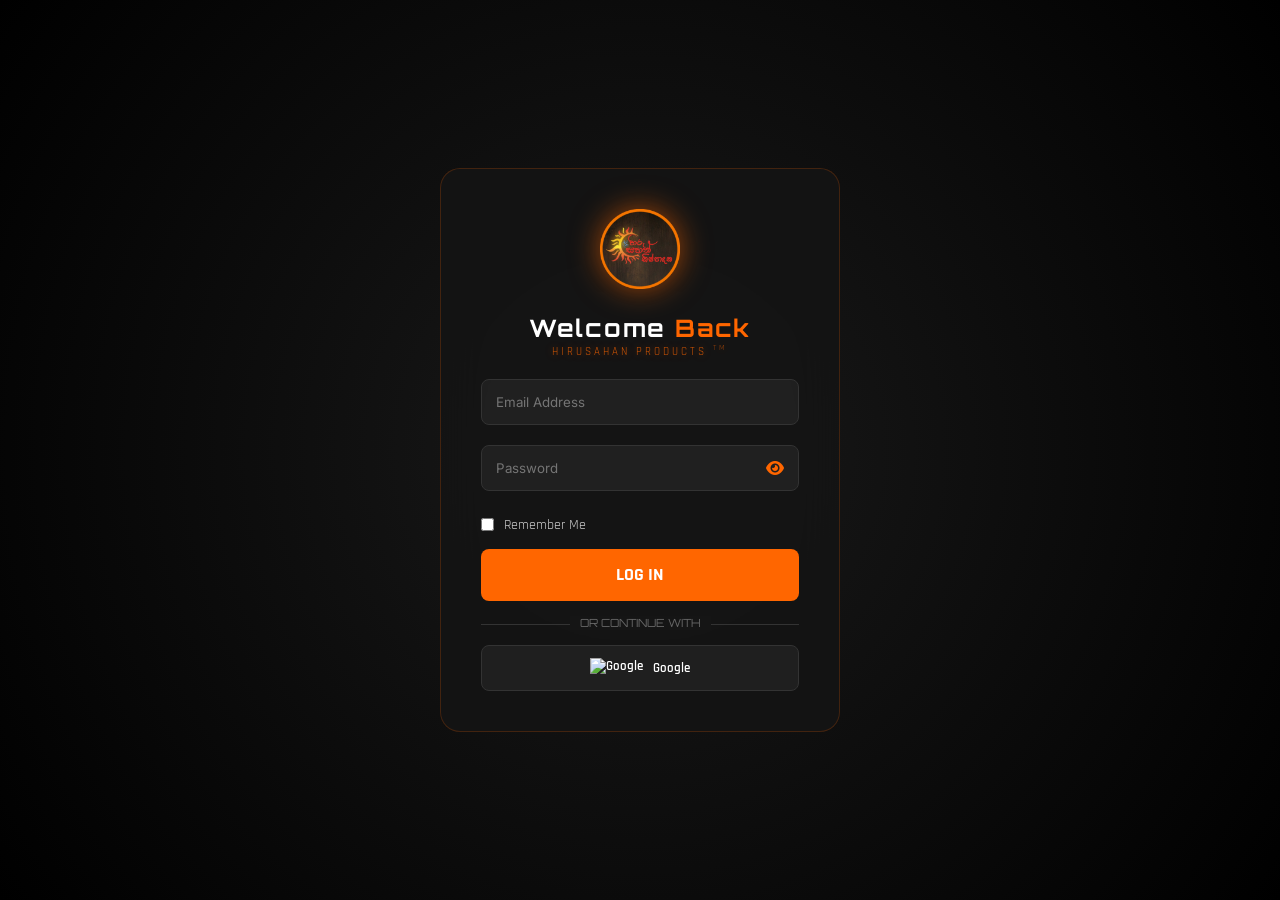
==== index.html @ a2637ed6 "update" ====
<!DOCTYPE html>
<html lang="en">
<head>
    <meta name="google-site-verification" content="BaYjzyI495pUUhMVJWCxA-YwxYr1ufuZ8uBMztfALZs" />
    <meta charset="UTF-8">
    <meta name="viewport" content="width=device-width, initial-scale=1.0">
    
    <title>Hirusahan Products | Premium Sri Lankan Spices</title>
    <meta name="description" content="Experience the pure quality of authentic Sri Lankan spices. Hirusahan Products offers premium quality Spices with high precision and flavor.">
    
    <link rel="icon" href="logo.png" type="image/png">
    <link rel="apple-touch-icon" href="logo.png">

    <script type="application/ld+json">
    {
      "@context": "https://schema.org",
      "@type": "WebSite",
      "name": "Hirusahan Products",
      "url": "https://hirusahan-products.vercel.app/"
    }
    </script>

    <link rel="stylesheet" href="style.css">
    <link rel="stylesheet" href="https://cdnjs.cloudflare.com/ajax/libs/font-awesome/6.0.0/css/all.min.css">
    <!-- Orbitron සහ අනෙකුත් Fonts සම්බන්ධ කිරීම -->
    <!-- කලින් තිබූ fonts සමඟ Satisfy font එක එකතු කළ ආකාරය -->
<link href="https://fonts.googleapis.com/css2?family=Orbitron:wght@400;700&family=Rajdhani:wght@500;600;700&family=Inter:wght@300;400;600&family=Satisfy&display=swap" rel="stylesheet">
</head>
<body>
    <div id="loading-overlay" style="display: none;">
        <div class="loader"></div>
    </div>

    <div id="login-screen">
        <div class="login-card">
            <img src="logo.png" alt="Hirusahan Logo" class="login-logo">
            <h2>Welcome <span>Back</span></h2>
            <p class="brand-tagline">HIRUSAHAN PRODUCTS <span class="tm-symbol">TM</span></p>
            
            <form id="authForm">
                <input type="email" id="user-email" class="login-input" placeholder="Email Address" required>
                <div class="password-container">
                    <input type="password" id="user-pass" class="login-input" placeholder="Password" required>
                    <i class="fas fa-eye toggle-eye" id="togglePassword"></i>
                </div>
                <div class="remember-me-container">
                    <input type="checkbox" id="remember-me">
                    <label for="remember-me">Remember Me</label>
                </div>
                <button type="submit" class="login-btn">Log In</button>
            </form>

            <div id="reAuthContainer" style="display: none; margin-top: 20px;">
                <p style="margin-bottom: 15px; color: #bbb; font-family: 'Rajdhani';">Welcome Back!</p>
                <button onclick="showWebsite()" class="login-btn">VISIT STORE</button>
                <p onclick="clearSavedSession()" style="margin-top: 15px; font-size: 0.8rem; cursor: pointer; color: var(--primary);">Login as different user</p>
            </div>

            <div class="divider"><span>OR CONTINUE WITH</span></div>
            <div class="social-login">
                <button type="button" class="social-btn google" onclick="socialAuth('Google')">
                    <img src="https://cdn-icons-png.flaticon.com/512/2991/2991148.png" alt="Google"> Google
                </button>
            </div>
        </div>
    </div>

    <div id="main-website">
        <header>
            <div class="header-logo-area" style="display: flex; align-items: center; gap: 12px;">
                <img src="logo.png" alt="Logo" class="nav-logo-small">
                <!-- ලෝගෝ එකේ Font එකම ලබා දීම -->
                <span class="brand-text" style="font-family: 'Satisfy', cursive; font-size: 1.4rem; letter-spacing: 1px; font-weight: normal; text-transform: none;">Hirusahan Products</span>
            </div>
            <button class="logout-btn" onclick="secureLogout()">LOGOUT</button>
        </header>

        <section class="hero">
            <div class="hero-text">
                <h1 style="font-family: 'Orbitron', sans-serif;">PREMIUM <span>SPICES</span></h1>
                <p>Pure Quality. High Precision. Authentically Sri Lankan.</p>
            </div>
        </section>

        <section class="store-section">
            <h2 class="section-title">FLAVOUR COLLECTION</h2>
            <div id="product-container" class="product-grid"></div>
        </section>

        <!-- ... ඉතිරි කොටස පෙර පරිදිම පවතී ... -->

        <section id="order-section" class="order-list-section">
            <h2 class="section-title">YOUR <span>ORDER LIST</span></h2>
            <div class="order-container">
                <table id="orderTable">
                    <thead>
                        <tr>
                            <th>Item Name</th>
                            <th>Weight</th>
                            <th>Qty</th>
                            <th>Subtotal</th>
                            <th>Action</th>
                        </tr>
                    </thead>
                    <tbody id="orderItems"></tbody>
                </table>
                <div class="total-area">
                    <h3>TOTAL: LKR <span id="grandTotal">0.00</span></h3>
                    
                    <!-- Customer Details Form -->
                    <div id="customer-details" style="background: rgba(255, 255, 255, 0.05); padding: 15px; border-radius: 10px; border: 1px solid #333; margin-top: 20px; text-align: left;">
                        <h4 style="color: #00ffff; margin-bottom: 10px; font-family: 'Orbitron', sans-serif; font-size: 0.9rem;">Customer Information</h4>
                        <input type="text" id="cust-name" placeholder="Full Name" style="width: 100%; padding: 10px; margin-bottom: 10px; background: #000; border: 1px solid #444; color: #fff; border-radius: 5px;">
                        <input type="text" id="cust-address" placeholder="Delivery Address" style="width: 100%; padding: 10px; margin-bottom: 10px; background: #000; border: 1px solid #444; color: #fff; border-radius: 5px;">
                        <input type="tel" id="cust-phone" placeholder="Phone Number" style="width: 100%; padding: 10px; margin-bottom: 10px; background: #000; border: 1px solid #444; color: #fff; border-radius: 5px;">
                    </div>

                    <button class="whatsapp-btn" onclick="sendToWhatsApp()">
                        <i class="fab fa-whatsapp"></i> SEND VIA WHATSAPP
                    </button>
                </div>
            </div>
        </section>

        <footer>
            <p>&copy; 2026 Hirusahan Products. All Rights Reserved.</p>
        </footer>
    </div>

    <!-- Floating Cart Icon -->
    <div id="floating-cart" onclick="scrollToOrderTable()" style="position: fixed; bottom: 20px; right: 20px; background: #ff6600; color: white; width: 60px; height: 60px; border-radius: 50%; display: none; align-items: center; justify-content: center; font-size: 24px; cursor: pointer; box-shadow: 0 0 15px rgba(255, 102, 0, 0.6); z-index: 1000; transition: 0.3s;">
        <i class="fas fa-shopping-cart"></i>
        <span id="cart-dot-count" style="position: absolute; top: 0; right: 0; background: #00ffff; color: #000; border-radius: 50%; width: 22px; height: 22px; font-size: 12px; display: flex; align-items: center; justify-content: center; font-weight: bold; border: 2px solid #000;">0</span>
    </div>

    <script src="https://www.gstatic.com/firebasejs/9.22.0/firebase-app-compat.js"></script>
    <script src="https://www.gstatic.com/firebasejs/9.22.0/firebase-auth-compat.js"></script>
    <script src="https://www.gstatic.com/firebasejs/9.22.0/firebase-database-compat.js"></script>
    <script src="script.js"></script>
</body>
</html>
---- style.css ----
:root {
    --primary: #ff6600;
    --secondary: #ffcc00;
    --bg-dark: #050505;
    --card-bg: rgba(20, 20, 20, 0.9);
    --neon-glow: 0 0 15px rgba(255, 102, 0, 0.6);
    --font-main: 'Inter', sans-serif;
    --font-heading: 'Orbitron', sans-serif;
    --font-ui: 'Rajdhani', sans-serif;
}

* { margin: 0; padding: 0; box-sizing: border-box; }

body {
    background-color: var(--bg-dark);
    color: #ffffff;
    font-family: var(--font-main);
    overflow-x: hidden;
}

#login-screen {
    position: fixed; top: 0; left: 0; width: 100%; height: 100vh;
    background: radial-gradient(circle at center, #1a1a1a 0%, #000 100%);
    display: flex; justify-content: center; align-items: center; z-index: 10000;
}

.login-card {
    background: var(--card-bg); padding: 40px; border-radius: 20px;
    width: 90%; max-width: 400px; backdrop-filter: blur(20px);
    border: 1px solid rgba(255, 102, 0, 0.2); text-align: center;
}

.login-logo { height: 80px; margin-bottom: 20px; filter: drop-shadow(var(--neon-glow)); }
.login-card h2 { font-family: var(--font-heading); letter-spacing: 2px; font-size: 1.5rem; }
.login-card h2 span { color: var(--primary); }

.login-input {
    width: 100%; padding: 14px; margin: 10px 0;
    background: rgba(255, 255, 255, 0.05); border: 1px solid #333;
    color: #fff; border-radius: 8px; outline: none; font-family: var(--font-main);
}

.password-container { position: relative; width: 100%; }
.toggle-eye {
    position: absolute; right: 15px; top: 50%; transform: translateY(-50%);
    cursor: pointer; color: var(--primary); z-index: 10;
}

.remember-me-container {
    display: flex; align-items: center; gap: 10px; margin: 15px 0;
    font-size: 0.9rem; font-family: var(--font-ui); color: #ccc; cursor: pointer;
}

.login-btn {
    width: 100%; padding: 15px; background: var(--primary);
    color: white; border: none; border-radius: 8px;
    font-family: var(--font-ui); font-weight: 700; font-size: 1.1rem;
    cursor: pointer; text-transform: uppercase;
}

#main-website { display: none; padding-top: 80px; }

header {
    background: rgba(0, 0, 0, 0.95); padding: 15px 5%;
    position: fixed; width: 100%; top: 0; z-index: 1000;
    display: flex; justify-content: space-between; align-items: center;
    border-bottom: 1px solid rgba(255, 102, 0, 0.2);
}

.brand-text { font-family: var(--font-heading); font-weight: 700; color: #fff; }
.nav-logo-small { height: 35px; border-radius: 50%; border: 1px solid var(--primary); }

.hero {
    height: 40vh; text-align: center; display: flex; align-items: center; justify-content: center;
    background: linear-gradient(rgba(0,0,0,0.8), rgba(0,0,0,0.8)), url('https://images.unsplash.com/photo-1506368249639-73a05d6f6488?auto=format&fit=crop&w=1350&q=80');
    background-size: cover; background-position: center;
}

.hero h1 { font-family: var(--font-heading); font-size: clamp(1.8rem, 8vw, 3.5rem); }
.hero p { font-family: var(--font-ui); font-size: 1.2rem; color: #bbb; }

.store-section { padding: 40px 5%; text-align: center; }
.section-title { font-family: var(--font-heading); font-size: 1.5rem; margin-bottom: 30px; }
.product-grid { display: grid; grid-template-columns: repeat(auto-fit, minmax(280px, 1fr)); gap: 25px; }

.product-card {
    background: var(--card-bg); padding: 25px; border-radius: 20px;
    border: 1px solid rgba(255, 255, 255, 0.05); transition: 0.4s;
}

.product-card h3 { font-family: var(--font-ui); font-size: 1.4rem; font-weight: 600; margin-bottom: 10px; }

.product-options { display: flex; justify-content: space-between; gap: 10px; margin: 15px 0; text-align: left; }
.option-group label { font-family: var(--font-ui); font-weight: 600; font-size: 0.85rem; color: #888; }
.item-weight, .item-qty {
    background: #111; border: 1px solid #333; color: white; padding: 10px;
    border-radius: 5px; width: 100%; outline: none; font-family: var(--font-main);
}

.price-tag { font-family: var(--font-ui); color: var(--secondary); font-weight: 700; font-size: 1.2rem; }
.add-cart {
    width: 100%; padding: 12px; background: transparent; border: 2px solid var(--primary);
    color: white; border-radius: 8px; font-family: var(--font-ui); font-weight: 700;
    cursor: pointer; transition: 0.3s;
}
.add-cart:hover { background: var(--primary); }

/* Order List Styles */
.order-list-section { padding: 50px 5%; background: #0a0a0a; border-top: 1px solid rgba(255, 102, 0, 0.2); }
.order-container { max-width: 900px; margin: 0 auto; background: var(--card-bg); padding: 25px; border-radius: 15px; overflow-x: auto; }
table { width: 100%; border-collapse: collapse; min-width: 600px; }
th { font-family: var(--font-ui); color: var(--primary); padding: 15px; text-align: left; border-bottom: 2px solid #222; }
td { font-family: var(--font-main); padding: 15px; border-bottom: 1px solid #222; }

.total-area h3 { font-family: var(--font-heading); color: var(--secondary); margin-top: 20px; font-size: 1.5rem; }

.whatsapp-btn {
    margin-top: 20px; width: 100%; padding: 15px; background: #25D366;
    color: white; border: none; border-radius: 8px; font-family: var(--font-ui);
    font-weight: 700; font-size: 1.1rem; cursor: pointer; display: flex;
    align-items: center; justify-content: center; gap: 10px; transition: 0.3s;
}
.whatsapp-btn:hover { background: #128C7E; box-shadow: 0 0 15px rgba(37, 211, 102, 0.5); }

.remove-item { background: #ff3333; border: none; color: white; padding: 5px 10px; border-radius: 5px; cursor: pointer; }
.logout-btn { background: #ff3333; color: white; border: none; padding: 8px 15px; border-radius: 5px; cursor: pointer; }
footer { text-align: center; padding: 40px; color: #444; font-size: 0.8rem; }

.divider { margin: 20px 0; border-bottom: 1px solid #333; line-height: 0.1em; text-align: center; }
.divider span { background: #151515; padding: 0 10px; color: #666; font-size: 0.7rem; font-family: var(--font-heading); }
.social-login { display: flex; gap: 10px; margin-top: 15px; }
.social-btn {
    flex: 1; display: flex; align-items: center; justify-content: center; gap: 8px;
    padding: 10px; border-radius: 8px; border: 1px solid #333; background: rgba(255, 255, 255, 0.05);
    color: white; font-family: var(--font-ui); cursor: pointer;
}

@media (max-width: 600px) { .brand-text { display: none; } }.social-btn img {
    height: 20px; /* Icon එකේ උස */
    width: auto;  /* පළල උසට සාපේක්ෂව ඉබේ සැකසේ */
    object-fit: contain;
}

/* Button එක ඇතුළේ icon එක සහ text එක මැදට ගැනීමට */
.social-btn {
    display: flex;
    align-items: center;
    justify-content: center;
    gap: 10px;
    width: 100%;
    padding: 12px;
    border-radius: 8px;
    border: 1px solid #333;
    background: rgba(255, 255, 255, 0.05);
    color: white;
    cursor: pointer;
    transition: 0.3s;
    font-family: 'Rajdhani', sans-serif;
    font-weight: 600;
}#loading-overlay {
    position: fixed; top: 0; left: 0; width: 100%; height: 100vh;
    background: rgba(0, 0, 0, 0.9); display: flex; justify-content: center; align-items: center; z-index: 20000;
}
.loader {
    width: 50px; height: 50px; border: 5px solid #333; border-top: 5px solid #ff6600;
    border-radius: 50%; animation: spin 1s linear infinite;
}
@keyframes spin { 0% { transform: rotate(0deg); } 100% { transform: rotate(360deg); } }/* Stock Badge Styles */
.stock-badge {
    position: absolute;
    top: 15px;
    right: 15px;
    padding: 4px 10px;
    font-size: 0.7rem;
    font-family: var(--font-heading);
    border-radius: 4px;
    letter-spacing: 1px;
    font-weight: bold;
    z-index: 5;
}

.status-available {
    background: rgba(0, 255, 255, 0.1);
    color: #00ffff;
    border: 1px solid #00ffff;
    box-shadow: 0 0 10px rgba(0, 255, 255, 0.3);
}

.status-out {
    background: rgba(255, 0, 85, 0.1);
    color: #a6ff00;
    border: 1px solid #ff0000;
    box-shadow: 0 0 10px rgba(255, 0, 85, 0.3);
}

.product-unavailable {
    opacity: 0.75;
    filter: grayscale(0.3);
}

button:disabled, select:disabled, input:disabled {
    cursor: not-allowed !important;
    opacity: 0.6;
}

.product-card button:disabled {
    background: #222 !important;
    border-color: #444 !important;
    color: #666 !important;
    box-shadow: none !important;
}/* Stock Badge Styles */
.stock-badge {
    position: absolute;
    top: 15px;
    right: 15px;
    padding: 4px 10px;
    font-size: 0.7rem;
    font-family: var(--font-heading);
    border-radius: 4px;
    letter-spacing: 1px;
    font-weight: bold;
    z-index: 5;
}
.status-available { background: rgba(0, 255, 255, 0.1); color: #00ffff; border: 1px solid #00ffff; box-shadow: 0 0 10px rgba(0, 255, 255, 0.3); }
.status-out { background: rgb(255, 161, 21); color: #ff1919; border: 1px solid #ff0f0f; box-shadow: 0 0 10px rgb(255, 136, 0); }
.product-unavailable { opacity: 0.75; filter: grayscale(0.3); }
button:disabled, select:disabled, input:disabled { cursor: not-allowed !important; opacity: 0.6; }
.product-card button:disabled { background: #222 !important; border-color: #444 !important; color: #666 !important; box-shadow: none !important; }.product-img-container {
    width: 100%;
    height: 180px;
    display: flex;
    justify-content: center;
    align-items: center;
    margin-bottom: 15px;
    overflow: hidden;
    border-radius: 12px;
    background: rgba(255, 255, 255, 0.02);
}

.product-image {
    width: 100%;
    height: 100%;
    object-fit: cover; /* image එක කැපී නොගොස් කොටුවට ගැලපේ */
    transition: transform 0.3s ease;
}

.product-card:hover .product-image {
    transform: scale(1.1); /* මවුස් එක ගෙනියද්දී image එක ලොකු වේ */
}

.product-emoji {
    font-size: 4rem;
}/* Brand Tagline Style */
.brand-tagline {
    font-family: 'Rajdhani', sans-serif; /* කලින් පාවිච්චි කළ Font එකමයි */
    font-size: 0.7rem; /* ඉතා කුඩාවට පෙනීමට */
    letter-spacing: 3px; /* අකුරු අතර පරතරය */
    color: rgba(255, 102, 0, 0.8); /* තැඹිලි පාට (Primary Color) */
    text-transform: uppercase;
    margin-bottom: 10px;
    display: block;
    text-shadow: 0 0 8px rgba(255, 102, 0, 0.4); /* කුඩා Glow එකක් */
}

.tm-symbol {
    font-size: 0.5rem;
    vertical-align: super;
    opacity: 0.7;
}/* Total එකේ ඉලක්කම් සඳහා පමණක් පැහැදිලි Font එකක් ලබා දීම */
#grandTotal {
    font-family: 'Inter', sans-serif !important; /* මැදින් ඉරි නොයන සරල ෆොන්ට් එකක් */
    text-decoration: none !important; /* මැදින් ඉරි යන එක නතර කරයි */
    font-weight: 700;
    letter-spacing: 0px; /* අකුරු අතර දුර අඩු කරයි */
    color: var(--secondary); /* ඔබේ මුල් වර්ණයම තබා ගනී */
}/* Best Sale Card එක සඳහා Fire Animation එක */
.best-sale-card {
    border: 2px solid #ffcc00 !important;
    position: relative;
    overflow: hidden;
    /* ගින්දර වර්ණයෙන් යුත් සෙවනැල්ලක් (Glowing effect) */
    box-shadow: 0 0 10px #ff4500, 0 0 20px #ffae00 !important;
    animation: fire-glow 1.5s infinite alternate;
}

/* Fire Glow Animation එක */
@keyframes fire-glow {
    0% {
        box-shadow: 0 0 10px #ff4500, 0 0 20px #ffae00;
        border-color: #ff4500;
    }
    100% {
        box-shadow: 0 0 20px #ff8c00, 0 0 40px #ffea00;
        border-color: #ffcc00;
    }
}

/* Best Sale Badge එකට ගින්දර වර්ණ ලබා දීම */
.best-sale-badge {
    position: absolute;
    top: 10px;
    left: 10px;
    background: linear-gradient(45deg, #ff4500, #ffcc00);
    color: #fff;
    padding: 4px 10px;
    font-size: 0.75rem;
    font-weight: bold;
    font-family: 'Orbitron', sans-serif;
    border-radius: 5px;
    z-index: 5;
    text-transform: uppercase;
    box-shadow: 0 0 10px rgba(255, 69, 0, 0.8);
    display: flex;
    align-items: center;
    gap: 5px;
}/* --- Gold / Fire Effect --- */
.best-sale-card {
    border: 2px solid #ffcc00 !important;
    position: relative;
    box-shadow: 0 0 10px #ff4500, 0 0 20px #ffae00 !important;
    animation: fire-glow 1.5s infinite alternate;
}

@keyframes fire-glow {
    0% { box-shadow: 0 0 10px #ff4500, 0 0 20px #ffae00; border-color: #ff4500; }
    100% { box-shadow: 0 0 20px #ff8c00, 0 0 40px #ffea00; border-color: #ffcc00; }
}

.best-sale-badge {
    position: absolute;
    top: 10px;
    left: 10px;
    background: linear-gradient(45deg, #ff4500, #ffcc00);
    color: #fff;
    padding: 4px 10px;
    font-size: 0.75rem;
    font-weight: bold;
    border-radius: 5px;
    z-index: 5;
    display: flex;
    align-items: center;
    gap: 5px;
    box-shadow: 0 0 10px rgba(255, 69, 0, 0.8);
}

/* --- Silver / Star Effect --- */
.silver-sale-card {
    border: 2px solid #c0c0c0 !important;
    position: relative;
    box-shadow: 0 0 10px #e0e0e0, 0 0 20px #b0b0b0 !important;
    animation: silver-glow 1.5s infinite alternate;
}

@keyframes silver-glow {
    0% { box-shadow: 0 0 10px #e0e0e0, 0 0 20px #808080; border-color: #808080; }
    100% { box-shadow: 0 0 20px #ffffff, 0 0 40px #c0c0c0; border-color: #ffffff; }
}

.silver-sale-badge {
    position: absolute;
    top: 10px;
    left: 10px;
    background: linear-gradient(45deg, #757575, #e0e0e0);
    color: #000;
    padding: 4px 10px;
    font-size: 0.75rem;
    font-weight: bold;
    border-radius: 5px;
    z-index: 5;
    display: flex;
    align-items: center;
    gap: 5px;
    box-shadow: 0 0 10px rgba(192, 192, 192, 0.8);
}
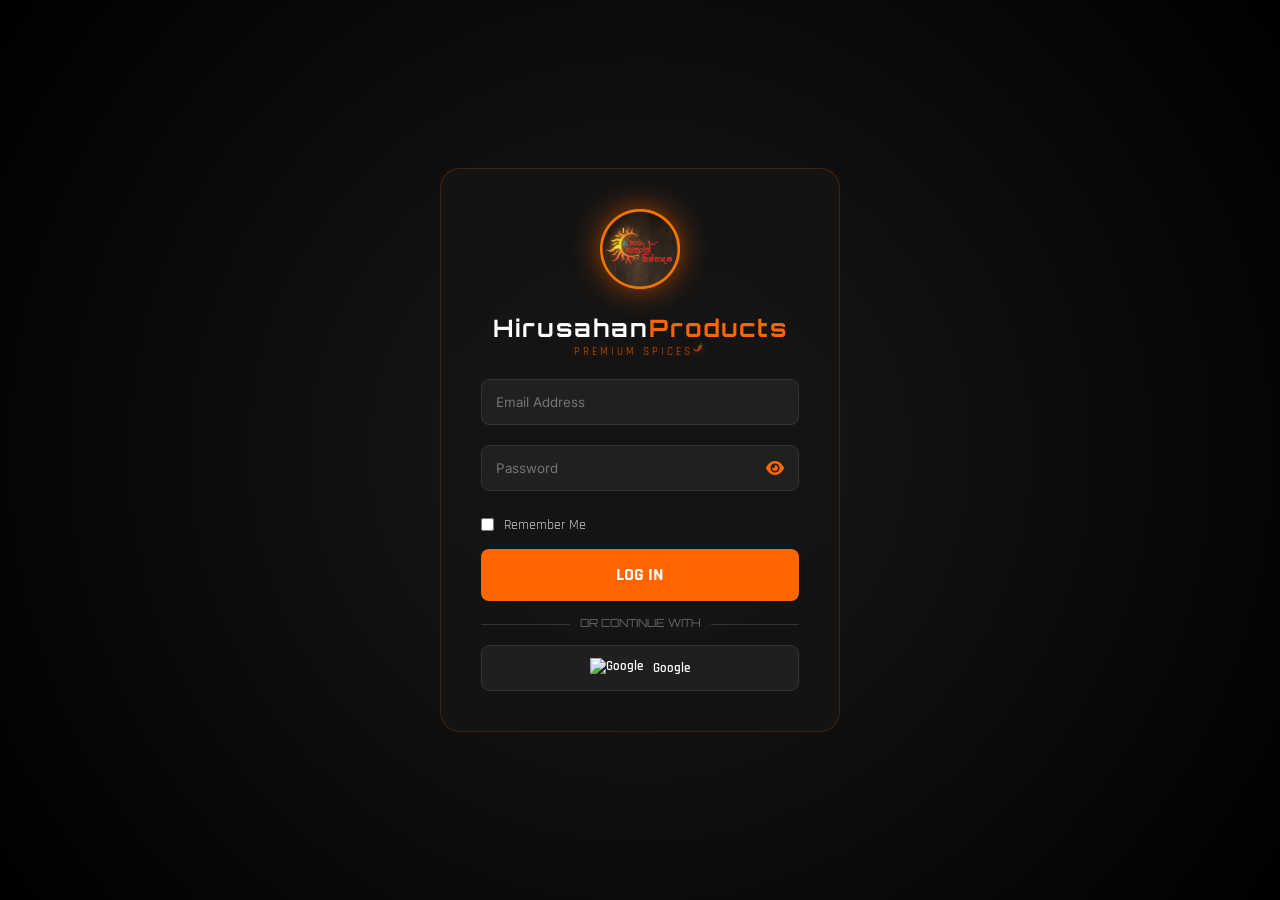
==== commit fac3a915: "Update index.html" ====
--- a/index.html
+++ b/index.html
@@ -23,8 +23,8 @@
     <link rel="stylesheet" href="style.css">
     <link rel="stylesheet" href="https://cdnjs.cloudflare.com/ajax/libs/font-awesome/6.0.0/css/all.min.css">
     <!-- Orbitron සහ අනෙකුත් Fonts සම්බන්ධ කිරීම -->
-    <!-- කලින් තිබූ fonts සමඟ Satisfy font එක එකතු කළ ආකාරය -->
-<link href="https://fonts.googleapis.com/css2?family=Orbitron:wght@400;700&family=Rajdhani:wght@500;600;700&family=Inter:wght@300;400;600&family=Satisfy&display=swap" rel="stylesheet">
+    <!-- Great Vibes font එක ඇතුළත් කළ අලුත් ලින්ක් එක -->
+<link href="https://fonts.googleapis.com/css2?family=Orbitron:wght@400;700&family=Rajdhani:wght@500;600;700&family=Inter:wght@300;400;600&family=Great+Vibes&display=swap" rel="stylesheet">
 </head>
 <body>
     <div id="loading-overlay" style="display: none;">
@@ -34,8 +34,8 @@
     <div id="login-screen">
         <div class="login-card">
             <img src="logo.png" alt="Hirusahan Logo" class="login-logo">
-            <h2>Welcome <span>Back</span></h2>
-            <p class="brand-tagline">HIRUSAHAN PRODUCTS <span class="tm-symbol">TM</span></p>
+            <h2>Hirusahan<span>Products</span></h2>
+            <p class="brand-tagline">Premium Spices<span class="tm-symbol">🌶️</span></p>
             
             <form id="authForm">
                 <input type="email" id="user-email" class="login-input" placeholder="Email Address" required>
@@ -70,7 +70,7 @@
             <div class="header-logo-area" style="display: flex; align-items: center; gap: 12px;">
                 <img src="logo.png" alt="Logo" class="nav-logo-small">
                 <!-- ලෝගෝ එකේ Font එකම ලබා දීම -->
-                <span class="brand-text" style="font-family: 'Satisfy', cursive; font-size: 1.4rem; letter-spacing: 1px; font-weight: normal; text-transform: none;">Hirusahan Products</span>
+                <span class="brand-text" style="font-family: 'Great Vibes', cursive; font-size: 1.8rem; letter-spacing: 1px; font-weight: normal; text-transform: none;">Hirusahan Products</span>
             </div>
             <button class="logout-btn" onclick="secureLogout()">LOGOUT</button>
         </header>
--- a/style.css
+++ b/style.css
@@ -67,7 +67,7 @@
     border-bottom: 1px solid rgba(255, 102, 0, 0.2);
 }
 
-.brand-text { font-family: var(--font-heading); font-weight: 700; color: #fff; }
+.brand-text { font-family: var(--font-heading); font-weight: 700; color: #ff7b00; }
 .nav-logo-small { height: 35px; border-radius: 50%; border: 1px solid var(--primary); }
 
 .hero {
@@ -371,4 +371,26 @@
     align-items: center;
     gap: 5px;
     box-shadow: 0 0 10px rgba(192, 192, 192, 0.8);
+}/* වෙබ් අඩවිය දිස්වන විට සිදුවන Animation එක */
+@keyframes siteReveal {
+    0% {
+        opacity: 0;
+        transform: translateY(20px);
+        filter: blur(10px);
+    }
+    100% {
+        opacity: 1;
+        transform: translateY(0);
+        filter: blur(0);
+    }
+}
+
+.reveal-animate {
+    animation: siteReveal 1.2s cubic-bezier(0.22, 1, 0.36, 1) forwards;
+}
+
+/* Loading Overlay එක සඳහා පෙනුම */
+#loading-overlay {
+    background: radial-gradient(circle, #1a1a1a 0%, #000 100%) !important;
+    transition: opacity 0.5s ease-out;
 }
